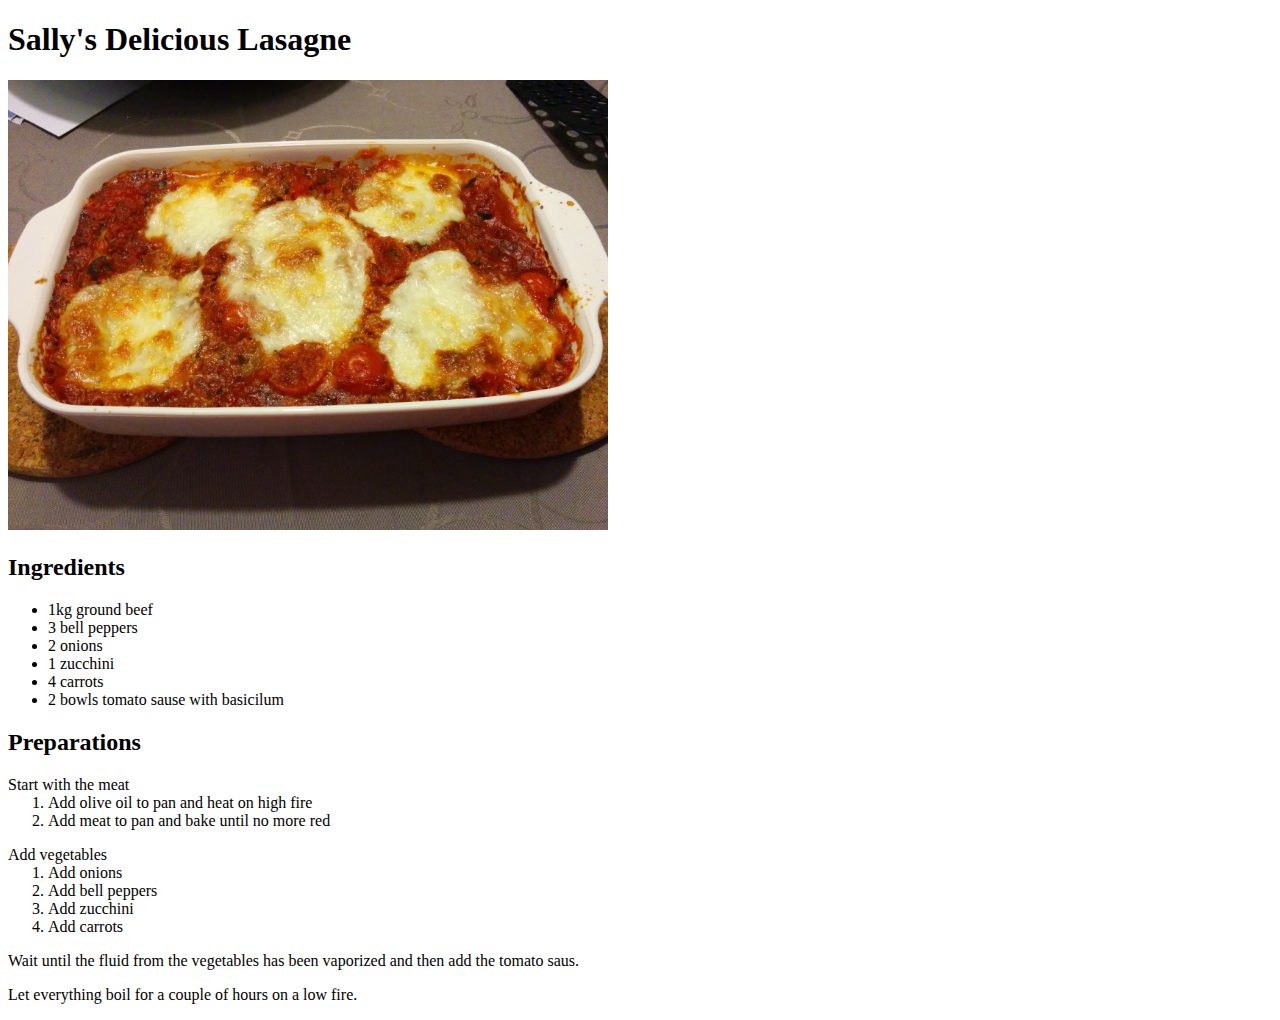
==== recipes/beeflunch.html @ 4d63b6dc "Added a recipe for chicken broccoli" ====
<!DOCTYPE html>
<html lang="en">
<head>
    <meta charset="UTF-8">
    <meta name="viewport" content="width=device-width, initial-scale=1.0">
    <title>Document</title>
</head>
<body>
    <h1>Sally's Delicious Lasagne</h1>
    <img src="../img/lasagne.jpeg" width="600">

    <p>
        <h2>Ingredients</h2>
        <ul>
            <li>1kg ground beef</li>
            <li>3 bell peppers</li>
            <li>2 onions</li>
            <li>1 zucchini</li>
            <li>4 carrots</li>
            <li>2 bowls tomato sause with basicilum</li>
        </ul>
    </p>
    
    <p>
        <h2>Preparations</h2>
        <dl>
            <dt>Start with the meat</dt>
            <dl>
                <ol>
                    <li>Add olive oil to pan and heat on high fire</li>
                    <li>Add meat to pan and bake until no more red</li>
                </ol>
            </dl>
        </dl>
        <dl>
            <dt>Add vegetables</dt>
            <dl>
                <ol>
                    <li>Add onions</li>
                    <li>Add bell peppers</li>
                    <li>Add zucchini</li>
                    <li>Add carrots</li>
                </ol>
            </dl>
        </dl>
    </p>
    <p>Wait until the fluid from the vegetables has been vaporized and then add the tomato saus.</p>
    <p>Let everything boil for a couple of hours on a low fire.</p>
</body>
</html>
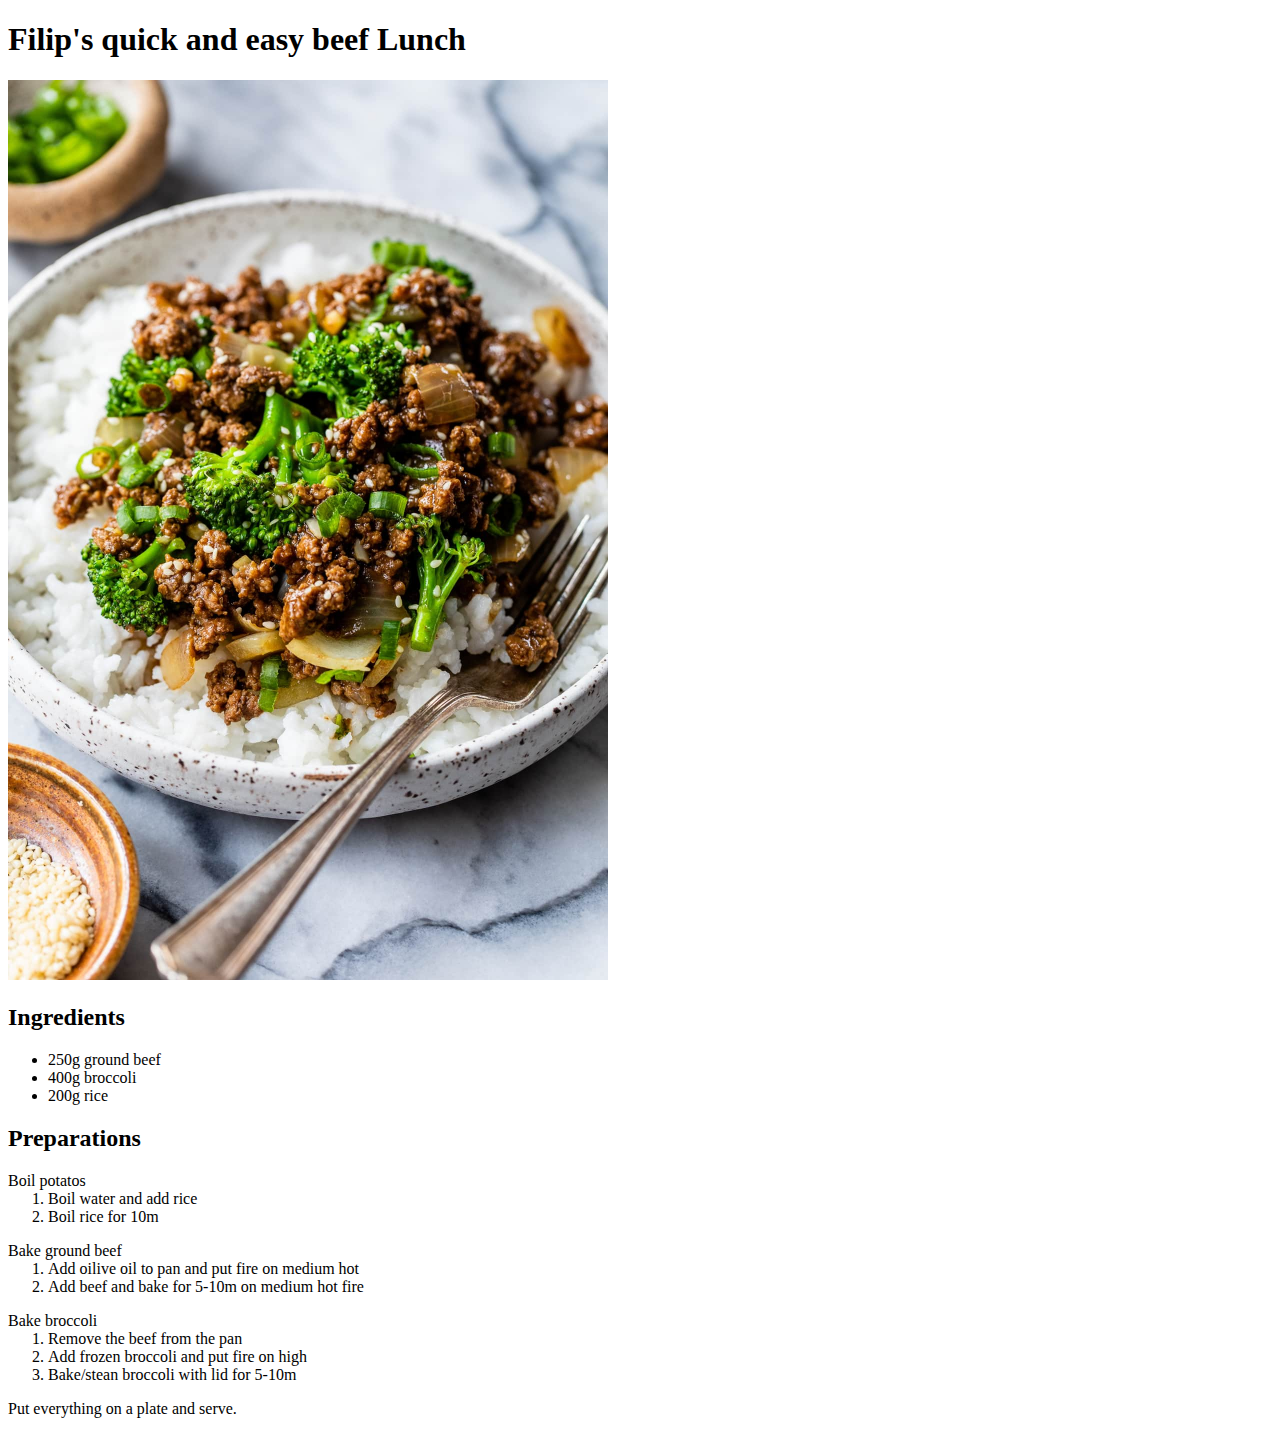
==== commit 08d5fecc: "Added another recipe for beef broccoli" ====
--- a/recipes/beeflunch.html
+++ b/recipes/beeflunch.html
@@ -6,45 +6,49 @@
     <title>Document</title>
 </head>
 <body>
-    <h1>Sally's Delicious Lasagne</h1>
-    <img src="../img/lasagne.jpeg" width="600">
+    <h1>Filip's quick and easy beef Lunch</h1>
+    <img src="../img/beefbroccoli.jpeg" width="600">
 
     <p>
         <h2>Ingredients</h2>
         <ul>
-            <li>1kg ground beef</li>
-            <li>3 bell peppers</li>
-            <li>2 onions</li>
-            <li>1 zucchini</li>
-            <li>4 carrots</li>
-            <li>2 bowls tomato sause with basicilum</li>
+            <li>250g ground beef</li>
+            <li>400g broccoli</li>
+            <li>200g rice</li>
         </ul>
     </p>
     
     <p>
         <h2>Preparations</h2>
         <dl>
-            <dt>Start with the meat</dt>
+            <dt>Boil potatos</dt>
             <dl>
                 <ol>
-                    <li>Add olive oil to pan and heat on high fire</li>
-                    <li>Add meat to pan and bake until no more red</li>
+                    <li>Boil water and add rice</li>
+                    <li>Boil rice for 10m</li>
                 </ol>
             </dl>
         </dl>
         <dl>
-            <dt>Add vegetables</dt>
+            <dt>Bake ground beef</dt>
             <dl>
                 <ol>
-                    <li>Add onions</li>
-                    <li>Add bell peppers</li>
-                    <li>Add zucchini</li>
-                    <li>Add carrots</li>
+                    <li>Add oilive oil to pan and put fire on medium hot</li>
+                    <li>Add beef and bake for 5-10m on medium hot fire</li>
+                </ol>
+            </dl>
+        </dl>
+        <dl>
+            <dt>Bake broccoli</dt>
+            <dl>
+                <ol>
+                    <li>Remove the beef from the pan</li>
+                    <li>Add frozen broccoli and put fire on high</li>
+                    <li>Bake/stean broccoli with lid for 5-10m</li>
                 </ol>
             </dl>
         </dl>
     </p>
-    <p>Wait until the fluid from the vegetables has been vaporized and then add the tomato saus.</p>
-    <p>Let everything boil for a couple of hours on a low fire.</p>
+    <p>Put everything on a plate and serve.</p>
 </body>
 </html>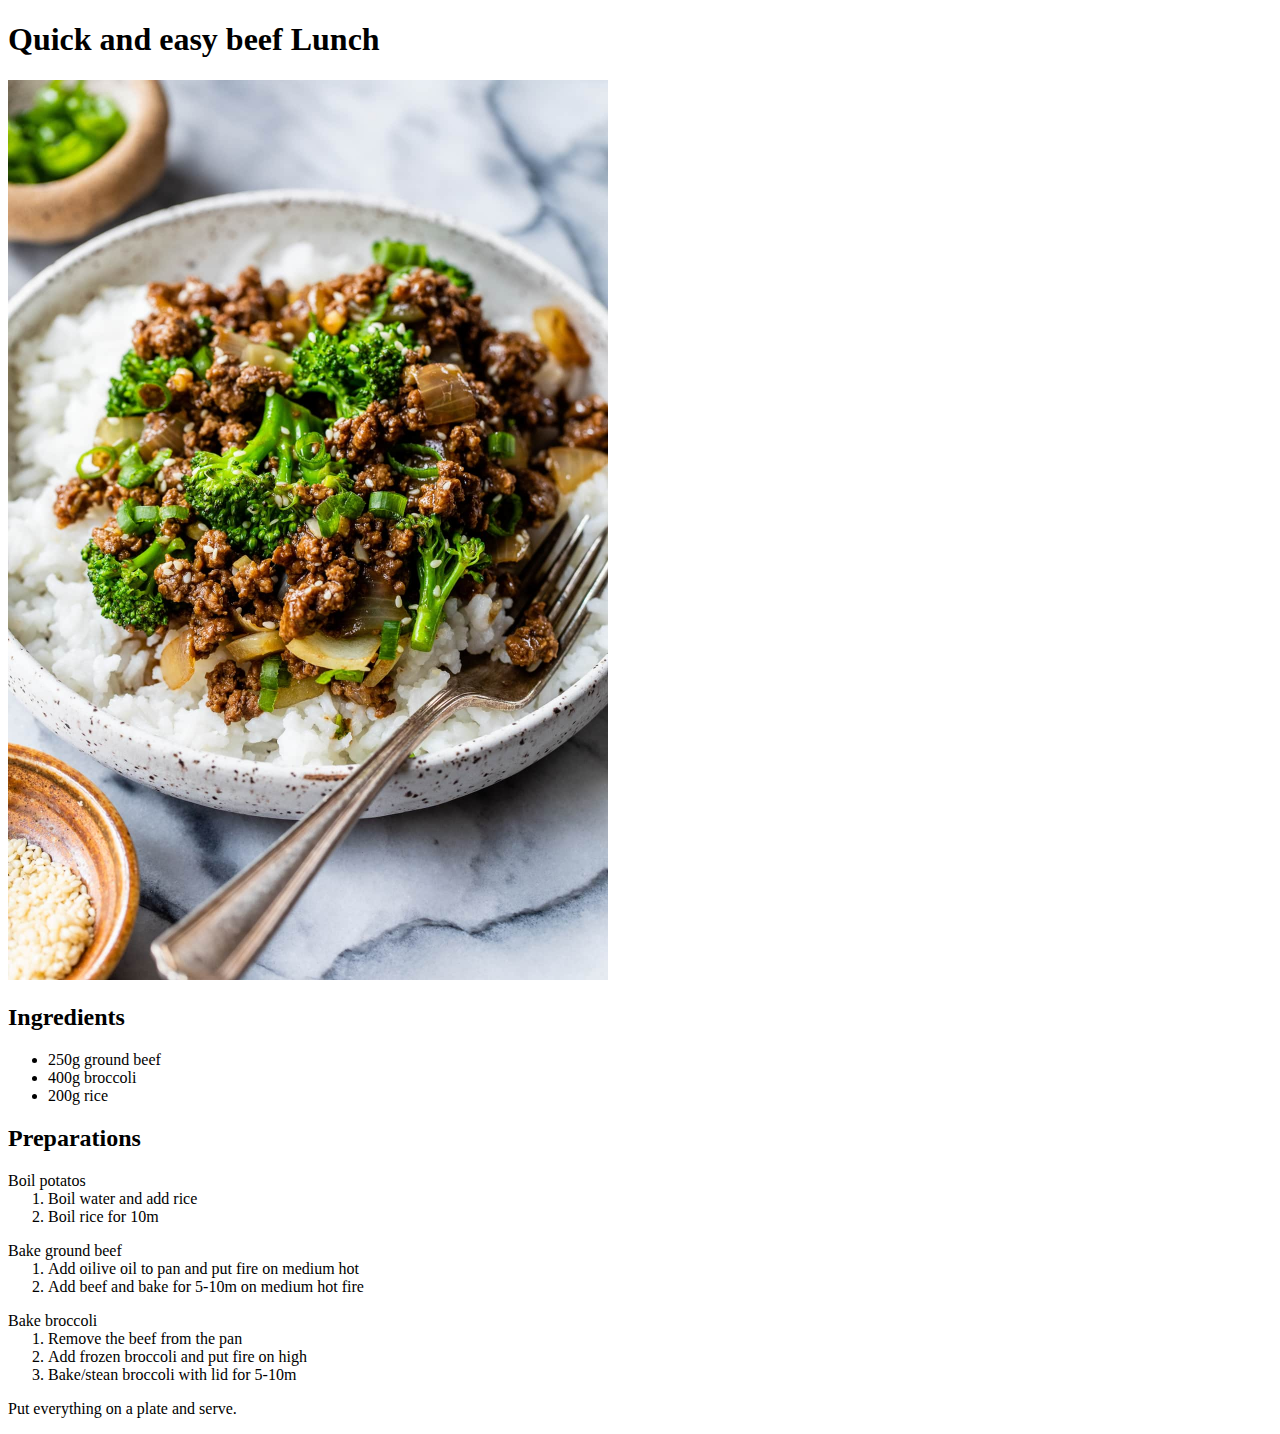
==== commit deaeb99c: "Changes some titles and added image" ====
--- a/recipes/beeflunch.html
+++ b/recipes/beeflunch.html
@@ -6,7 +6,7 @@
     <title>Document</title>
 </head>
 <body>
-    <h1>Filip's quick and easy beef Lunch</h1>
+    <h1>Quick and easy beef Lunch</h1>
     <img src="../img/beefbroccoli.jpeg" width="600">
 
     <p>
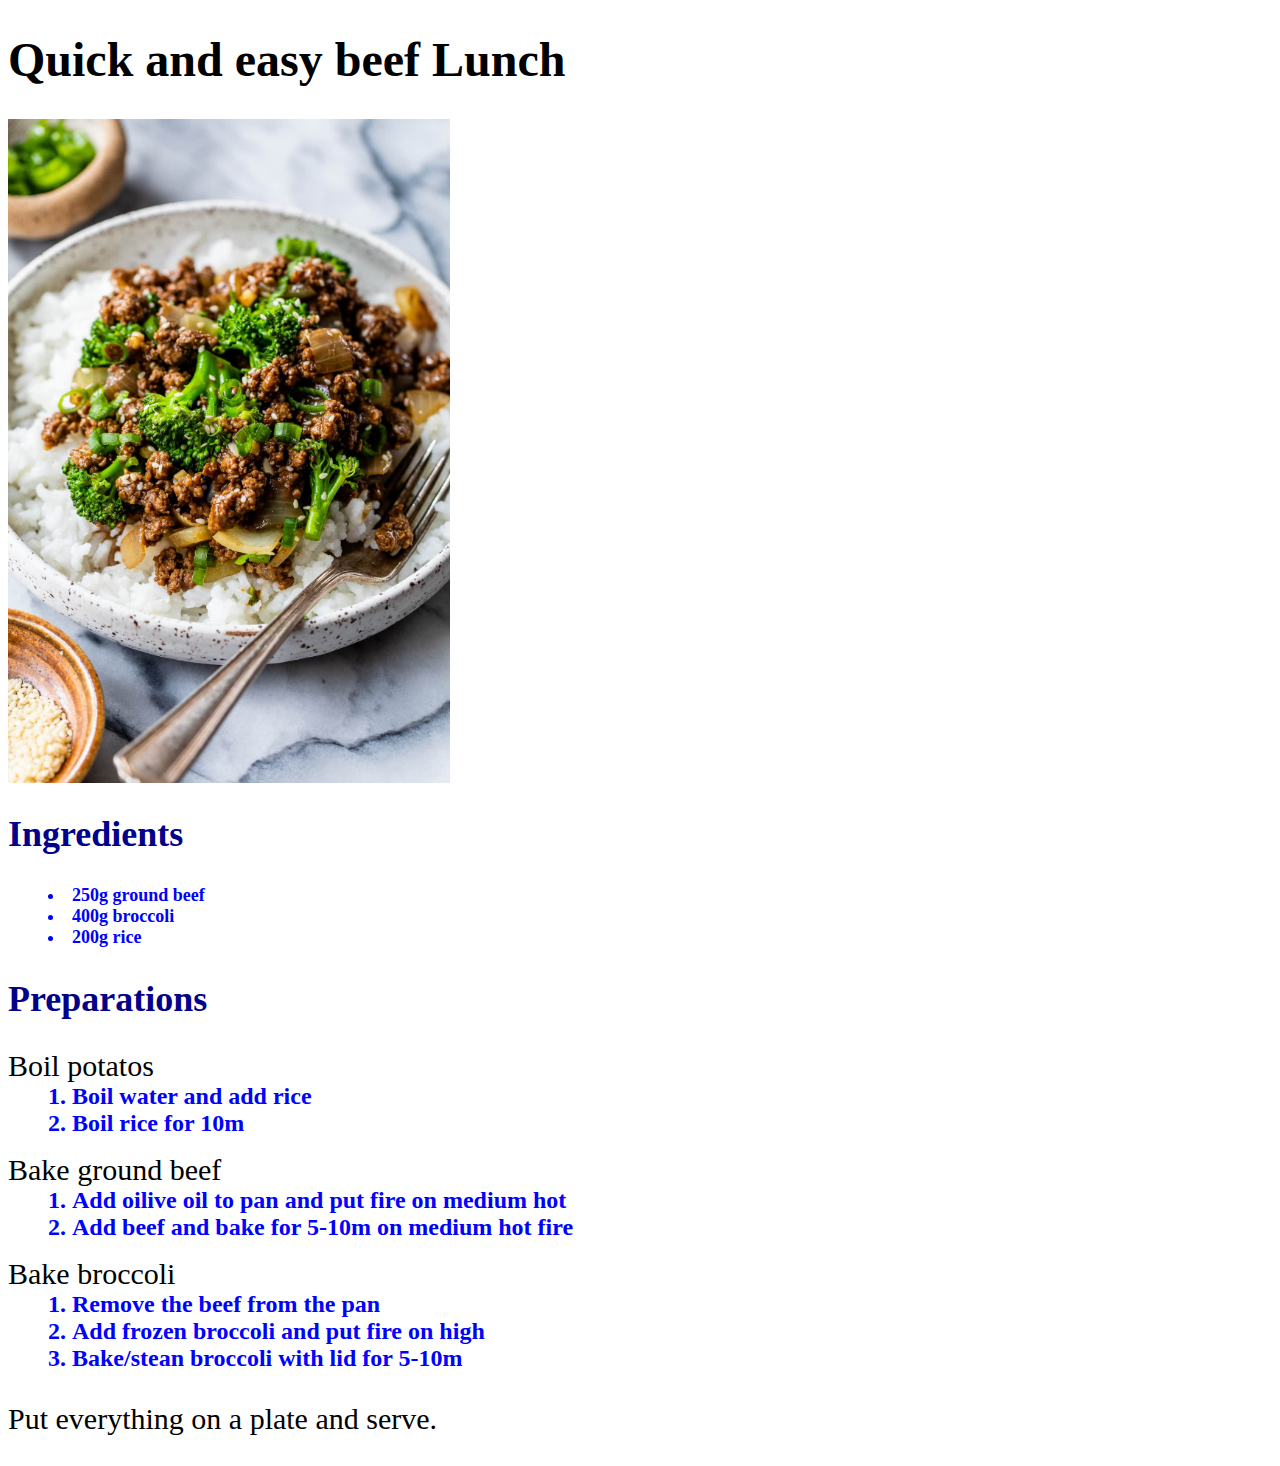
==== commit 72c96577: "Styled beeflunch recipe" ====
--- a/recipes/beeflunch.html
+++ b/recipes/beeflunch.html
@@ -4,14 +4,15 @@
     <meta charset="UTF-8">
     <meta name="viewport" content="width=device-width, initial-scale=1.0">
     <title>Document</title>
+    <link rel="stylesheet" href="../style.css">
 </head>
-<body>
-    <h1>Quick and easy beef Lunch</h1>
-    <img src="../img/beefbroccoli.jpeg" width="600">
+<body class="bodyrecipe">
+    <h1 class="h1recipe">Quick and easy beef Lunch</h1>
+    <img src="../img/beefbroccoli.jpeg" class="imgrecipe">
 
     <p>
-        <h2>Ingredients</h2>
-        <ul>
+        <h2 class="h2recipe">Ingredients</h2>
+        <ul class="ulrecipe">
             <li>250g ground beef</li>
             <li>400g broccoli</li>
             <li>200g rice</li>
@@ -19,7 +20,7 @@
     </p>
     
     <p>
-        <h2>Preparations</h2>
+        <h2 class="h2recipe">Preparations</h2>
         <dl>
             <dt>Boil potatos</dt>
             <dl>
@@ -49,6 +50,6 @@
             </dl>
         </dl>
     </p>
-    <p>Put everything on a plate and serve.</p>
+    <p id="endrecipe">Put everything on a plate and serve.</p>
 </body>
 </html>--- a/style.css
+++ b/style.css
@@ -0,0 +1,57 @@
+/* stylesheet */
+
+body{
+    font-family: cursive;
+    text-align: center;
+}
+
+.bodyrecipe{
+    text-align: left;
+}
+
+h1{
+    font-size: 64px;
+}
+
+.h1recipe{
+    font-size: 48px;
+}
+
+.h2recipe{
+    color: darkblue;
+    font-size: 36px;
+}
+
+.ulrecipe li{
+    color: blue;
+    font-size: 18px;
+    list-style-position: inside
+}
+
+li{
+    color: blue;
+    font-weight: bold;
+    font-size: 24px;
+    list-style-position: inside;
+}
+
+img{
+    height: auto;
+    display: block;
+    margin-left: auto;
+    margin-right: auto;
+    width: 35%;
+}
+
+.imgrecipe{
+    height: auto;
+    margin-left: 0%;
+}
+
+dt{
+    font-size: 30px;
+}
+
+#endrecipe{
+    font-size: 30px;
+}